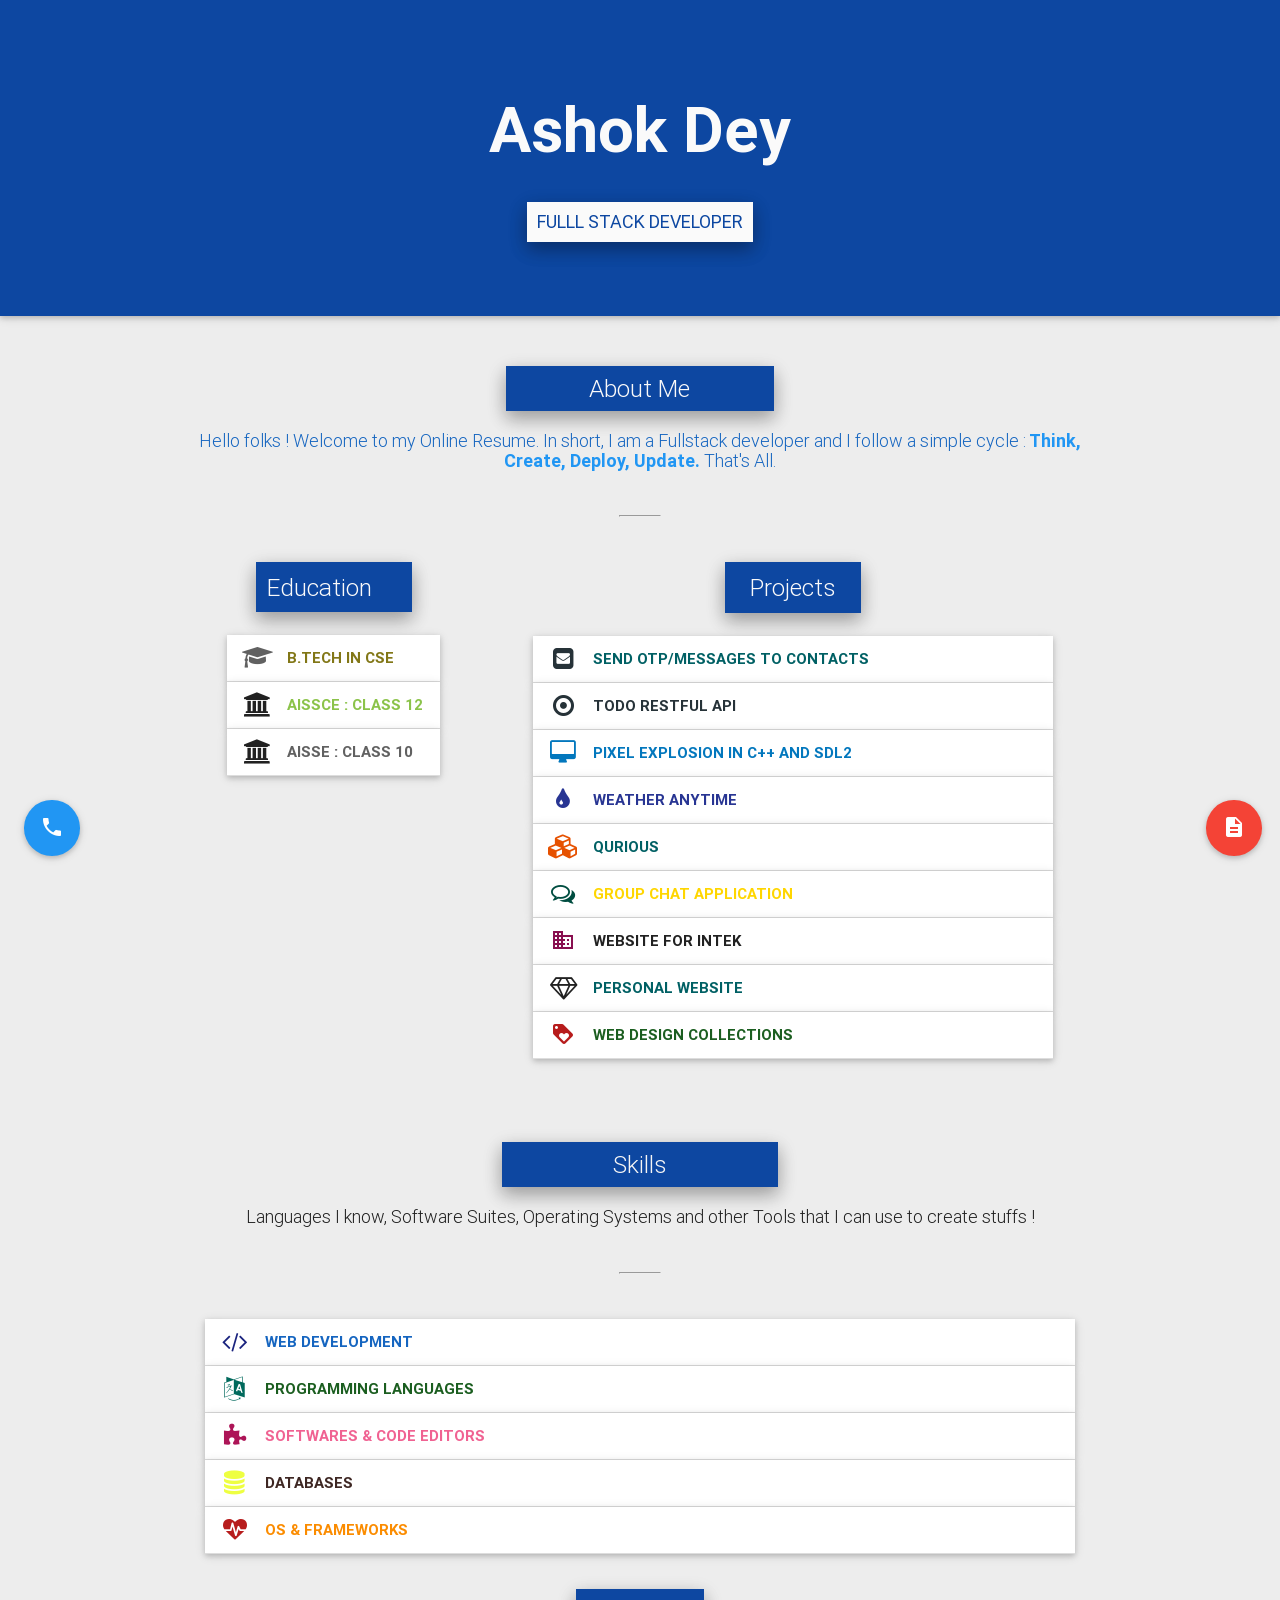
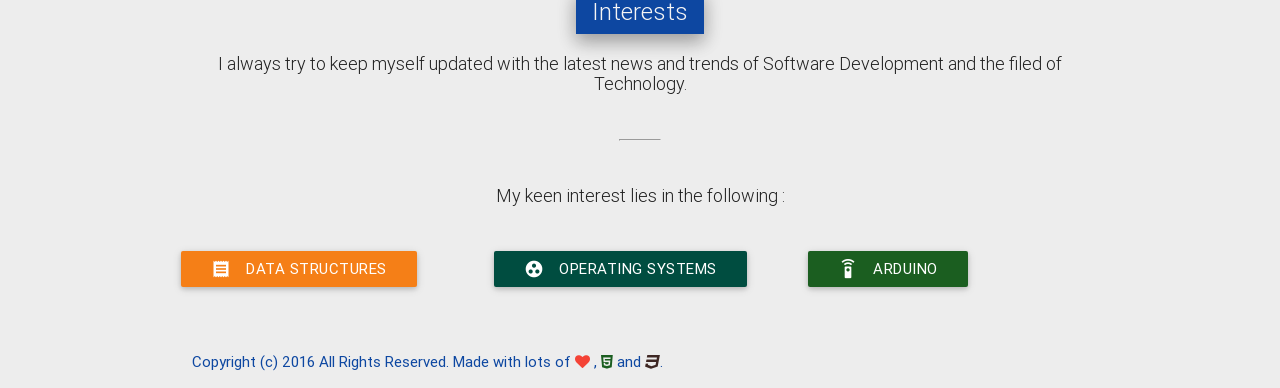
==== index.html @ 4028cf7d "initial commit" ====
<!DOCTYPE html>
<html>
<head>
  <title>Ashok Dey's Resume</title>
  <meta name="viewport" content="width=device-width, initial-scale=1"/>
  <meta content="Online Resume of Ashok Dey" name="description">
  <meta content="Ashok Dey" name="author">
  <meta content=
  "ashok, ashok-dey, resume, online-resume,computer-science-engineering,student,btech,greater-noida, noida, new-delhi, ncr,accurate- institute-management-technology,web-developer,web-designer,undergraduate"
  name="keywords">
  <!--META ENDING-->

  <link href="favicon.png" rel="shorcut icon">
  <link type="text/css" rel="stylesheet" href="css/materialize.min.css"  media="screen,projection"/>  <link type="text/css" rel="stylesheet" href="css/font-awesome.min.css"/>
  <link type="text/css" rel="stylesheet" href="css/style.css">
  <link href="https://fonts.googleapis.com/icon?family=Material+Icons" rel="stylesheet">

</head>
<body>
    <!-- Custom Code -->
    <header class = "intro blue darken-4 z-depth-1">
        <h1 class="grey-text text-lighten-5">Ashok Dey</h1>
        <h5 class="grey lighten-5 blue-text text-darken-4 z-depth-2">Fulll Stack Developer</h5>
    </header>
    <article class="container about"> <!-- About Starting-->
        <h5 class="blue darken-4 grey-text text-lighten-5 z-depth-2"> About Me </h5>
        <h6 class="blue-text text-darken-3">
            Hello folks ! Welcome to my Online Resume. In short, I am a Fullstack developer and I follow a simple cycle :<span class="myBold blue-text" style="text-transform:none"> Think, Create, Deploy, Update.</span> That's All.
        </h6>
        <hr>
        <article class="row"> <!-- Edu & Project Row -->
            <!-- Education Col -->
            <article class="education col l4 m12 s12">
                <h5 class="blue darken-4 grey-text text-lighten-5 z-depth-2">Education</h5>
                <section class="col s12">
                    <ul class="collapsible popout">
                        <li>
                            <div class="collapsible-header"><i class="fa fa-graduation-cap grey-text text-darken-2"></i>
                                <span class="myBold lime-text text-darken-4">
                                    B.Tech in CSE
                                </span>
                            </div>
                            <div class="collapsible-body light-green darken-4 grey-text text-lighten-4">
                                <p>
                                    Accurate Institute of Management &amp; Technology<br>
                                    Expected : June 2016<br>
                                    GPA : 7.1<br>
                                    Greater Noida, UP 201306
                                </p>
                            </div>
                        </li>
                        <li>
                            <div class="collapsible-header"><i class="fa fa-university"></i>
                                <span class="myBold light-green-text">
                                    AISSCE : Class 12
                                </span>
                            </div>
                            <div class="collapsible-body indigo darken-4 grey-text text-lighten-4">
                                <p>
                                    Board : CBSE<br>
                                    Tata D.A.V School<br>
                                    Passed: March 2011 Percentile : 64% <br>
                                    Jamadoba, Dhanbad 828301
                                </p>
                            </div>
                        </li>
                        <li>
                            <div class="collapsible-header"><i class="fa fa-university"></i>
                                <span class="myBold grey-text text-darken-2">
                                    AISSE : Class 10
                                </span>
                            </div>
                            <div class="collapsible-body grey darken-4 grey-text text-lighten-4">
                                <p>
                                    Board : CBSE<br>
                                    Tata D.A.V School<br>
                                    Passed: March 2009<br>
                                    Percentile : 91%<br>
                                    Jamadoba, Dhanbad 828301
                                </p>
                            </div>
                        </li>
                    </ul>
                </section>
            </article><!--Education Col Ends here -->
            <!-- Projects Col Starts here -->
            <article class="projects col l8 m12 s12">
                <h5 class="blue darken-4 grey-text text-lighten-5 z-depth-2">Projects</h5>
                <section class="col s12">
                    <ul class="collapsible popout">
                        <!-- Project 0 -->
                        <li> 
                            <div class="collapsible-header"><i class="fa fa-envelope-square blue-grey-text text-darken-4"></i>
                                <span class="myBold cyan-text text-darken-4">
                                    Send OTP/Messages to Contacts  
                                </span>
                            </div>
                            <div class="collapsible-body">
                                <div class="card myCard blue darken-3">
                                    <div class="card-content white-text">
                                      <span class="card-title">Application to Send SMS</span>
                                      <p>
                                          This applicattion uses the Twilio API to send Randonly generated 6-digit OTP/ Custom Messages to Saved contacts<br><br>  
                                          <span class="myBold myHighlight">
                                              Tech Stack: NodeJS, ExpressJS, EJS, Bootstrap, MongoDB, Mocha, Supertest
                                          </span>
                                      </p>
                                    </div>
                                    <div class="card-action">
                                      <a href="https://send-otp.herokuapp.com/" target="_blank">Use the APP Now!</a>
                                    </div>
                                </div> <!--End of Card -->
                            </div>
                        </li>
                        <!-- Project 1 -->
                        <li> 
                            <div class="collapsible-header"><i class="fa fa-dot-circle-o blue-grey-text text-darken-4"></i>
                                <span class="myBold blue-grey-text text-darken-4">
                                    Todo RESTful API
                                </span>
                            </div>
                            <div class="collapsible-body">
                                <div class="card myCard blue-grey darken-3">
                                    <div class="card-content white-text">
                                      <span class="card-title">RESTful API to manage Todos</span>
                                      <p>
                                          This API manages Todos and Users. It facilitates registering a user, logging in and create, update and delete todos<br><br>  
                                          <span class="myBold myHighlight">
                                              Tech Stack: NodeJS, ExpressJS, MongoDB, Mocha
                                          </span>
                                      </p>
                                    </div>
                                    <div class="card-action">
                                      <a href="https://ad-todo-api.herokuapp.com" target="_blank">Use The API Now !</a>
                                    </div>
                                </div> <!--End of Card -->
                            </div>
                        </li>
                        <!-- Project 2 -->
                        <li> 
                            <div class="collapsible-header"><i class="fa fa-desktop light-blue-text text-darken-3"></i>
                                <span class="myBold light-blue-text text-darken-3">
                                    Pixel Explosion in C++ and SDL2
                                </span>
                            </div>
                            <div class="collapsible-body">
                                <div class="card myCard light-blue lighten-1">
                                    <div class="card-content white-text">
                                      <span class="card-title">Pixel Simulation Using in C++</span>
                                      <p>
                                          C++ application that draws patterns with pixels. It uses an external library SDL2 that facilitates graphical programming and event trapping using C/C++<br><br>  
                                          <span class="myBold myHighlight">
                                              Tech Stack: C++ and SDL2
                                          </span>
                                      </p>
                                    </div>
                                    <div class="card-action">
                                      <a href="https://github.com/ashokdey/Pixel_Explosion" target="_blank">Visit The Repository Now !</a>
                                    </div>
                                </div> <!--End of Card -->
                            </div>
                        </li>
                        <!-- Project 3 -->
                        <li> 
                            <div class="collapsible-header"><i class="fa fa-tint indigo-text text-darken-3"></i>
                                <span class="myBold indigo-text text-darken-3">
                                    Weather Anytime
                                </span>
                            </div>
                            <div class="collapsible-body">
                                <div class="card myCard indigo lighten-1">
                                    <div class="card-content white-text">
                                      <span class="card-title">Weather Information in Browser</span>
                                      <p>
                                          A weather app that can track your location and give the weather condition of your location. Moreover you can even search for weather of different places using zip code, state, city or any address.<br><br>  
                                          <span class="myBold myHighlight">
                                              Tech Stack: HTML5 Geolocation API, DarkSkyAPI, jQuery, JS, HTML5, Ajax
                                          </span>
                                      </p>
                                    </div>
                                    <div class="card-action">
                                      <a href="https://ashokdey.github.io/projects/weather-app/" target="_blank">Use the App Now !</a>
                                    </div>
                                </div> <!--End of Card -->
                            </div>
                        </li>
                        <!-- Project 1 -->
                        <li> 
                            <div class="collapsible-header"><i class="fa fa-cubes orange-text text-darken-4"></i>
                                <span class="myBold cyan-text text-darken-4">
                                    Qurious
                                </span>
                            </div>
                            <div class="collapsible-body">
                                <div class="card myCard purple darken-3">
                                    <div class="card-content white-text">
                                      <span class="card-title">Lets Help Each Other</span>
                                      <p>
                                          A question answer platform. This is a major project containing more than 15 modules. Currently under development. it has few features of a social network like following an user and feeds.<br>
                                          <span class="myBold myHighlight">
                                              Tech Stack: HTML5, CSS3, PHP, MYSQL, jQuery, Bootstrap3
                                          </span>
                                      </p>
                                    </div>
                                    <div class="card-action">
                                      <a href="http://www.qurious.xyz" target="_blank">Visit The Site Now !</a>
                                    </div>
                                </div> <!--End of Card -->
                            </div>
                        </li>
                        <li> <!-- Project 2 -->
                            <div class="collapsible-header"><i class="fa fa-comments-o teal-text text-darken-4"></i>
                                <span class="myBold yellow-text text-accent-4">
                                    Group Chat Application
                                </span>
                            </div>
                            <div class="collapsible-body">
                                <div class="card myCard teal darken-4">
                                    <div class="card-content white-text">
                                      <span class="card-title myLight">JustShout : Keep Shouting</span>
                                      <p>
                                          A simple chat application just in 35 lines.
                                          No login required and anyone can join the chat. The chats are stored and fetched from database. It's responsive, uses Ajax and The brand new Material Design<br>
                                          <span class="myBold myHighlight">
                                              Tech stack: HTML5, CSS3, PHP, MySQL
                                          </span>
                                      </p>
                                    </div>
                                    <div class="card-action">
                                      <a href="http://www.ashokdey.in/projects/justshout2/" target="_blank">Check the Shoughts !</a>
                                      <a href="http://www.ashokdey.in/projects/justshout" target="_blank">Older Version</a>
                                    </div>
                                </div> <!--End of Card -->
                            </div>
                        </li>
                        <li> <!-- Project 3 -->
                            <div class="collapsible-header"><i class="material-icons pink-text text-darken-4">business</i>
                                <span class="myBold grey-text text-darken-4">
                                    Website for Intek
                                </span>
                            </div>
                            <div class="collapsible-body">
                                <div class="card myCard orange darken-4">
                                    <div class="card-content white-text">
                                      <span class="card-title">Intek Computer Education</span>
                                      <p>
                                          Yet another web development project.
                                          This website is for a computer education
                                          institute that is designed by me and is still under development. It will be redesigned again
                                          and will be completed by Dec 2016<br>
                                          <span class="myUpper myHighlight">
                                            Tech Stack : HTML5, CSS3, PHP, MySQL, Bootstrap 3
                                          </span>
                                      </p>
                                    </div>
                                    <div class="card-action">
                                      <a href="http://intek.ashokdey.in/" target="_blank">Have a Look</a>
                                    </div>
                                </div> <!--End of Card -->
                            </div>
                        </li>
                        <li> <!-- Project 4 -->
                            <div class="collapsible-header"><i class="fa fa-diamond"></i>
                                <span class="myBold cyan-text text-darken-4">
                                    Personal Website
                                </span>
                            </div>
                            <div class="collapsible-body">
                                <div class="card myCard green darken-4">
                                    <div class="card-content white-text">
                                      <span class="card-title myLight">More about me here</span>
                                      <p>
                                          This is my existence on the web.
                                          The website was designed using
                                          Photoshop CC. It's is kespt as simple
                                          as possible and at the same time,
                                          it's responsive too !<br>
                                          <span class ="myBold myHighlight">
                                              Tech Stack : HTML5, CSS3, jQuery
                                          </span>
                                        </p>
                                    </div>
                                    <div class="card-action">
                                      <a href="http://www.ashokdey.in" target="_blank">Latest Version</a>
                                      <a href="http://www.ashokdey.in/old" target="_blank">Older Version</a>
                                    </div>
                                </div> <!--End of Card -->
                            </div>
                        </li>
                        <li> <!-- Project 5 -->
                            <div class="collapsible-header"><i class="material-icons red-text text-darken-4">loyalty</i>
                                <span class="myBold myUpper green-text text-darken-4">
                                    Web Design Collections
                                </span>
                            </div>
                            <div class="collapsible-body">
                                <div class="card myCard blue darken-3">
                                    <div class="card-content white-text">
                                      <span class="card-title myLight">Design Collection</span>
                                      <p>This is a collection of the website designs I have made as a hobby using Adobe Photoshop CS 6 and Adobe Photoshop CC. The graphics and toons used are borrowed from the internet freebies</p>
                                    </div>
                                    <div class="card-action">
                                      <a href="https://drive.google.com/open?id=0Byqg5mck_vdLRWZnU3VLdWtpWUU" target= "_blank">View the Collection</a>
                                    </div>
                                </div> <!--End of Card -->
                            </div>
                        </li>
                    </ul> <!-- END Of collapse  -->
                </section>
            </article><!--projects Col Ends here -->
        </article> <!--Edu & Project Row END -->
        <article class="row"> <!-- Skills Row -->
            <article class="skills">
                <h5 class="blue darken-4 grey-text text-lighten-4 z-depth-2">
                    Skills
                </h5>
                <h6>
                    Languages I know, Software Suites, Operating Systems and other Tools that
                    I can use to create stuffs !
                </h6>
                <hr>
                <ul class="collapsible popout">
                    <li> <!-- Skill 1 Web Dev -->
                        <div class="collapsible-header"><i class="fa fa-code indigo-text text-darken-4"></i>
                            <span class="myBold blue-text text-darken-3">
                                Web Development
                            </span>
                        </div>
                        <div class="collapsible-body">
                            <div class="card myCard orange accent-4">
                                <div class="card-content white-text">
                                    <span class="myLight">
                                        Mostly I design and create web apps.
                                        The languages I use are:
                                    </span>
                                    <p>
                                        <span class ="myBold myHighlight-4">
                                            HTML5, CSS3, JavaScript, TypeScript, jQuery, NodeJS, MongoDB, Angular 2
                                        </span>
                                   </p>
                                </div> <!-- END card Content-->
                            </div> <!--End of Card -->
                        </div>
                    </li>
                    <li> <!-- Skill 2 Application Dev -->
                        <div class="collapsible-header"><i class="fa fa-language teal-text text-darken-3"></i>
                            <span class="myBold green-text text-darken-4">
                                Programming Languages
                            </span>
                        </div>
                        <div class="collapsible-body">
                            <div class="card myCard light-green darken-4">
                                <div class="card-content white-text">
                                    <span class="myLight">
                                        The programming languages I can code in are listed below:
                                    </span>
                                    <p>
                                        <span class ="myBold myHighlight-4">
                                            C, C++, PHP, Java, Python, JavaScript
                                        </span>
                                   </p>
                                </div> <!-- END card Content-->
                            </div> <!--End of Card -->
                        </div>
                    </li>
                    <li> <!-- Skill 3 Softs  -->
                        <div class="collapsible-header"><i class="fa fa-puzzle-piece pink-text text-darken-3"></i>
                            <span class="myBold pink-text text-lighten-2">
                                Softwares &amp; Code Editors
                            </span>
                        </div>
                        <div class="collapsible-body">
                            <div class="card myCard pink lighten-2">
                                <div class="card-content white-text">
                                  <span class="myLight">
                                      I love to try new tools, editors and IDEs, the ones which
                                      I use most frequently are listed below:
                                  </span>
                                  <p>
                                      <span class ="myBold myHighlight-4">
                                          Adobe Photoshop, Visual Studio,
                                          CodeBlocks, Sublime Text, Atom,
                                          VS Code, PowerShell, GCC.
                                      </span>
                                 </p>
                                </div>
                            </div>
                        </div>
                    </li>
                    <li> <!-- Skill 4 Databases  -->
                        <div class="collapsible-header"><i class="fa fa-database lime-text text-accent-2"></i>
                            <span class="myBold brown-text text-darken-4">
                                Databases
                            </span>
                        </div>
                        <div class="collapsible-body">
                            <div class="card myCard grey darken-2">
                                <div class="card-content white-text">
                                  <span class="myLight">
                                      Worked on relational database and now trying
                                      Document Oriented database.
                                  </span>
                                  <p>
                                      <span class ="myBold myHighlight-4">
                                          MySQL &amp; MongoDB
                                      </span>
                                    </p>
                                </div>
                            </div>
                        </div>
                    </li>
                    <li> <!-- Skill 4 Frameworks  -->
                        <div class="collapsible-header"><i class="fa fa-heartbeat red-text text-darken-4"></i>
                            <span class="myBold orange-text text-darken-1">
                                OS &amp; Frameworks
                            </span>
                        </div>
                        <div class="collapsible-body">
                            <div class="card myCard deep-orange lighten-2">
                                <div class="card-content white-text">
                                  <span class="myLight">
                                      Now a days I am falling for JavaScript and trying lots of new frameworks. But I have tried the following frameworks as well :
                                  </span>
                                  <p>
                                      <span class ="myBold myHighlight-4">
                                          Bootstrap 3, Foundation 5, Materialize CSS,
                                          NodeJS, jQuery, Electron, Mocha, Socket IO, ExpressJS
                                      </span>
                                    </p>
                                    <span class="myLight">
                                        I have worked in the following Opearting Systems :
                                    </span>
                                    <p>
                                        <span class ="myBold myHighlight-4">
                                            Windows XP &amp; above, Ubuntu 12.10 &amp; above
                                        </span>
                                      </p>
                                </div>
                            </div>
                        </div>
                    </li>
                </ul> <!-- END of Collapse -->
            </article>
        </article> <!-- Skils Row ENDS -->
        <article class="row"> <!-- Interests row -->
            <article class="interests s12"> <!-- Interests col-->
                <h5 class="blue darken-4 grey-text text-lighten-4 z-depth-2">
                    Interests
                </h5>
                <h6>
                    I always try to keep myself updated with the latest news and trends of Software Development and the filed of Technology.
                </h6>
                <hr>
                <h6>
                    My keen interest lies in the following :
                </h6>
                <div class="row">
                    <div class="col s12 l4  m8 offset-m2">
                        <a class="waves-effect waves-light btn yellow darken-4"><i class="material-icons left">receipt</i>Data Structures</a>
                    </div>
                    <div class="col s12 l4 m8 offset-m2">
                        <a class="waves-effect waves-light btn teal darken-4"><i class="material-icons left">group_work</i>Operating Systems</a>
                    </div>
                    <div class="col s12 l4 m8 offset-m2">
                        <a class="waves-effect waves-light btn green darken-4"><i class="material-icons left">settings_remote</i>Arduino</a>
                    </div>
                </div> <!-- Rrow End -->
            </article> <!--Interest Col Ends -->
        </article><!-- Interests Row-->
        <footer>
            <!--Download Resume FAB-->
            <div class="fixed-action-btn verical" style="bottom: 45px; right:24px; width:50px">
              <a class="btn-floating btn-large waves-effect waves-light red"
                 href="https://drive.google.com/open?id=0Byqg5mck_vdLUHYwM0NfQjR0aFU" target="_blank">
                <i class="material-icons">description</i>
              </a>
            </div>
          
            <!--Social Links FAB-->
            <div class="fixed-action-btn verical" style="bottom: 45px; left: 24px; width:50px">
              <a class="btn-floating btn-large waves-effect waves-light blue darker-4">
                <i class="large material-icons">call</i>
              </a>
              <ul>
                <li>
                    <a class="btn-floating black" href="https://github.com/ashokdey" target="_blank">
                    <i class="fa fa-github-alt"></i>
                    </a>
                </li>
                <li>
                    <a class="btn-floating blue darken-2" href="https://linkedin.com/in/ashokdey" target="_blank">
                        <i class="fa fa-linkedin"></i>
                    </a>
                </li>
                <li>
                    <a class="btn-floating grey darken-4" href="https://stackoverflow.com/users/2804236/ashok-dey" target="_blank">
                        <i class="fa fa-stack-overflow"></i>
                    </a>
                </li>
                <li>
                    <a class="btn-floating blue darken-4" href="https://www.facebook.com/ashokdey001" target="_blank">
                        <i class="fa fa-facebook-f"></i>
                    </a>
                </li>
                <li>
                    <a class="btn-floating blue lighten-2" href="https://twitter.com/ashokdey001" target="_blank">
                        <i class="fa fa-twitter"></i>
                    </a>
                </li>
                <li>
                    <a class="btn-floating red" href="https://plus.google.com/+AshokDey/" target="_blank">
                        <i class="fa fa-google-plus"></i>
                    </a>
                </li>
              </ul>
            </div>
            <div class="card-pannel blue-text text-darken-4">
                <p>
                    Copyright (c) 2016 All Rights Reserved. Made with lots of <i class="fa fa-heart red-text"></i> , <i class="fa fa-html5 green-text text-darken-4"></i> and <i class="fa fa-css3 brown-text text-darken-4"></i>.
                </p>
            </div>

        </footer>
    </article> <!-- ABOUT container ENDS Here-->



    <!-- End of Custom Code -->
    <!-- jQuery is required by Materialize to function -->
    <script type="text/javascript" src="https://code.jquery.com/jquery-2.1.1.min.js"></script>
    <script type="text/javascript" src="js/materialize.min.js"></script>
    <script type="text/javascript">
        //custom JS code
    </script>

</body>
</html>
---- css/style.css ----
/*
custom fonts
*/

@font-face {
    font-family: myFontBold;
    src: url('../font/roboto/Roboto-Bold.woff2');
    src: url('../font/roboto/Roboto-Bold.woff');
}

@font-face {
    font-family: myFontLight;
    src: url('../font/roboto/Roboto-Light.woff2');
    src: url('../font/roboto/Roboto-Light.woff');
}

.myBold {
    font-family: myFontbold, sans-serif;
    text-transform: uppercase;
}

.myLight {
    font-family: myFontLight, sans-serif;
}

.myUpper {
    text-transform: uppercase;

}

.myHighlight {
    background: #000;
    color: #fff !important;
    padding: 1%;
}

.myHighlight-2 {
    font-size: 1.2em;
    background: #ffd600;
    color: #e65100 !important;
    padding: 5%;
}

.myHighlight-3 {
    background: #ffd600;
    color: #e65100 !important;
    text-transform: none;
    padding: 2%;
}

.myHighlight-4 {
    background: lightyellow;
    color: black !important;
    text-transform: none;
    padding: 0.3em;
}

.myCard {
    margin-bottom: 0;
    margin-top: 0;
}

.myProgress {
    height: 10px;
    margin: 1rem 0rem 1rem 4rem;
}

.web-dev-progress-color {
    background: #fb8c00 !important;
}

.prog-lang-progress-color {
    background: #8bc34a !important;
}



body, html
{
    background-color: #EDEDED !important;
}

.intro
{
    text-align: center;
    padding-top: 5%;
    padding-bottom: 5%;
    margin-bottom: 50px;
}

.intro h1
{
    font-weight: 900;

}

.intro h5
{
    text-transform: uppercase;
    background-color: #f5f5f5;
    padding: 10px;
    color: #333333;
    display: inline-block;
    font-size: 1.2rem;
}

.about .col
{
    margin-bottom: 24px;
}

.about h5
{
    font-family: myFontLight, sans-serif;
    width: 30%;
    padding: 1%;
    margin: 0 auto;
    text-align: center;
    text-transform: none;
    margin-bottom: 15px;
}

.about h6
{
    font-family: myFontLight, sans-serif;
    font-size: 1.2em;
    text-align: center;
    text-transform: none;
    margin-top: 20px;
    margin-bottom: 45px;
}

.about hr
{
    width: 40px;
    margin-bottom: 45px;
}

.about .card
{
    text-align: center;
}

.education {
    text-align: left;
    display: inline-block;
}

.education h5 {
    width: 45%;
    padding: 2%;
    text-align: left;
}

.projects {
    text-align: left;
    display: inline-block;
}

.projects h5 {
    width: 18%;
    padding: 1%;
    text-align: center;;
}

.tools-name {
    display: inline-block;
}

.tools-progess {
    display: inline-block;
}

.interests {
    text-align: left !important;
    display: block;
}

.interests h5 {
    text-align: left;
    width: 14%;
    padding: 1%;
    text-align: center;
}

/*
Media queries
*/

@media screen and (min-width: 992px) {

    .education h5 {
        width: 55%;
        padding: 4%;
    }

    .projects h5{
        width: 23%;
      padding: 2%;
  }
}



@media screen and (min-width: 601px) and (max-width: 992px) {
    .about h5 {
        width: 28%;
        padding: 2%;
    }

    .education h5 {
        width: 23%;
    }

    .projects h5{
        width: 20%;
        padding: 2%;
  }

  .myProgress {
      height: 10px;
      margin: 1rem 0rem 1rem 2rem;
  }
}



@media screen and (min-width: 301px) and (max-width:600px) {
    .about h5 {
        width: 42%;
        padding: 2%;
    }

    .education h5 {
        width: 42%;
    }

    .projects h5{
        width: 35%;
        padding: 2%;
  }

  .myProgress {
      height: 10px;
      margin: 1rem 0rem 1rem 1rem;
  }
}



@media screen and (max-width: 300px) {

    .about h5 {
        width: 42%;
        padding: 2%;
    }

    .education h5 {
        width: 42%;
        padding: 4%;
    }

    .projects h5{
        width: 36%;
      padding: 2%;
  }

  .myProgress {
      height: 10px;
  }
}
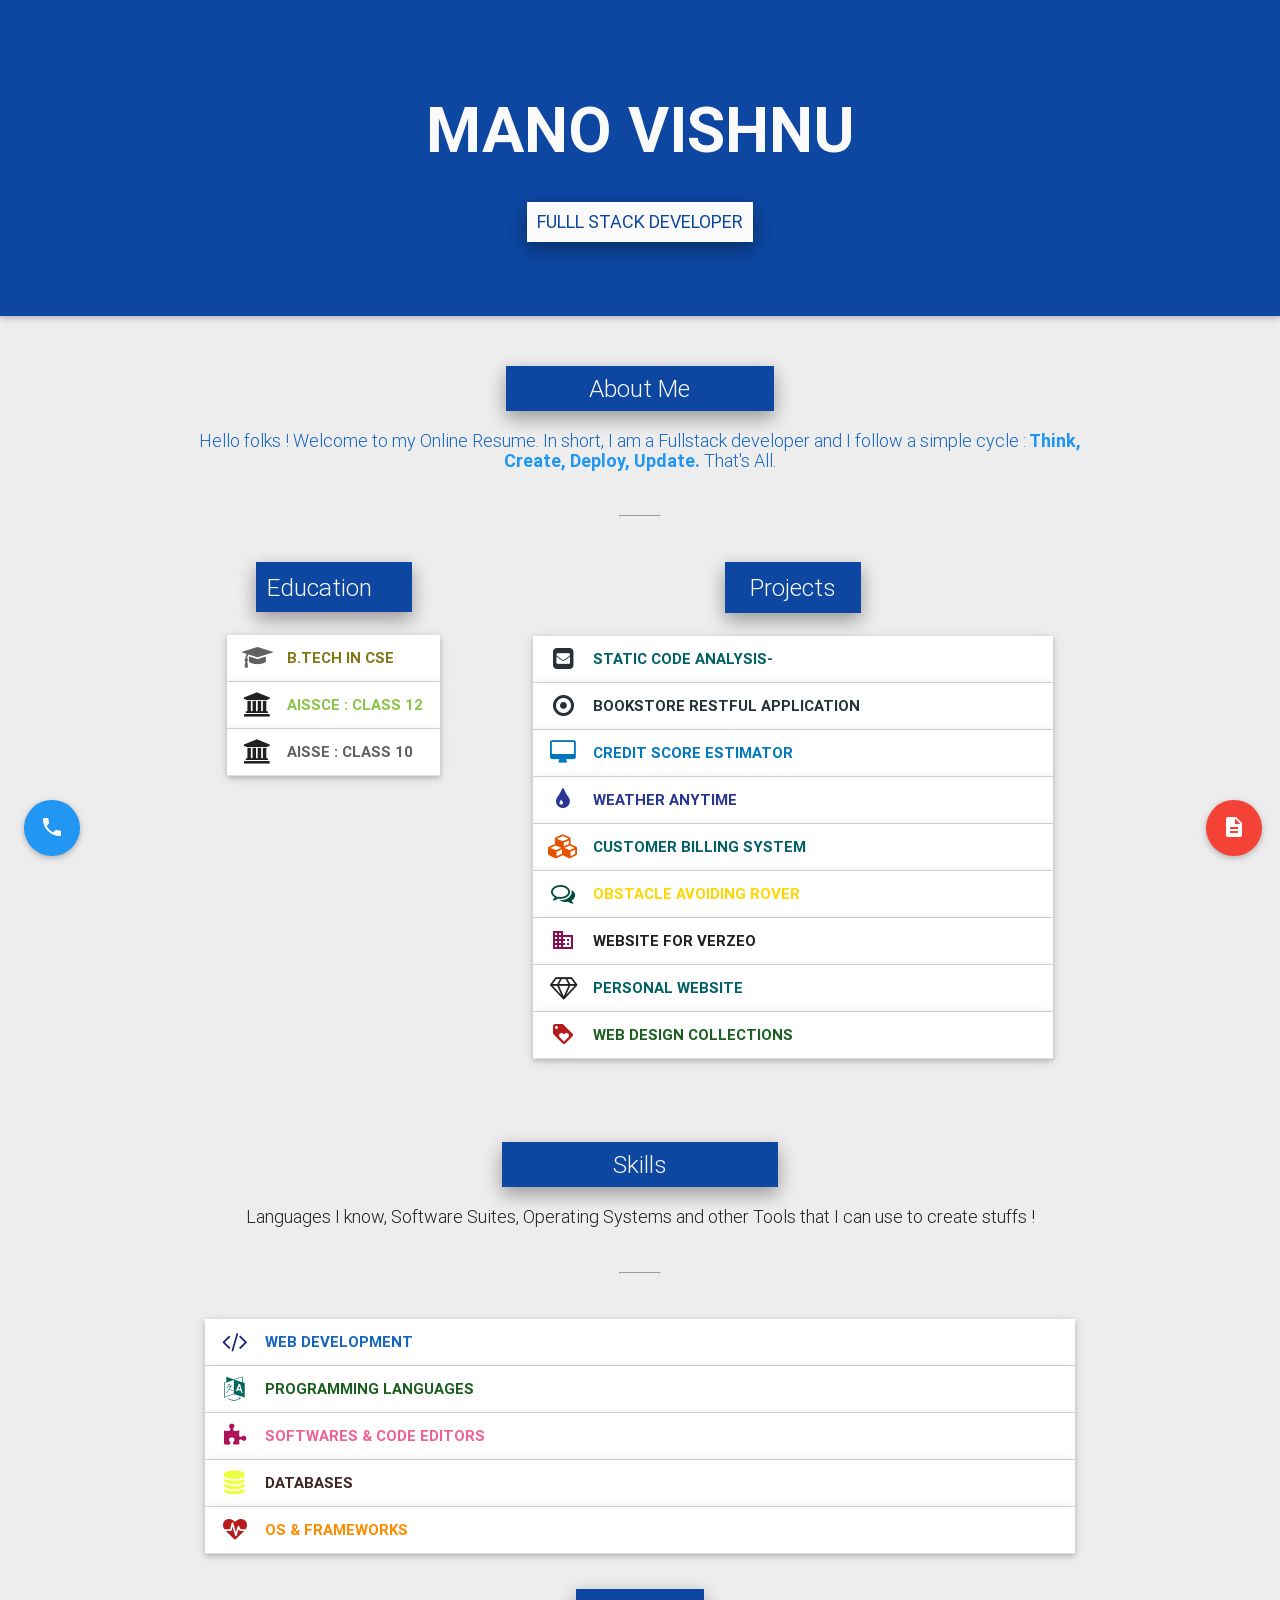
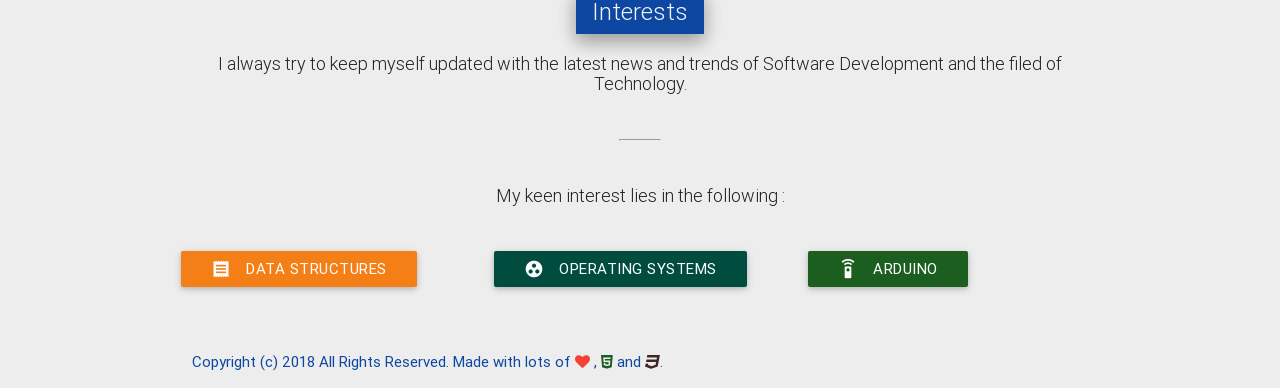
==== commit a195f539: "index changed" ====
--- a/index.html
+++ b/index.html
@@ -1,13 +1,12 @@
 <!DOCTYPE html>
 <html>
 <head>
-  <title>Ashok Dey's Resume</title>
+  <title>Mano's Resume</title>
   <meta name="viewport" content="width=device-width, initial-scale=1"/>
-  <meta content="Online Resume of Ashok Dey" name="description">
-  <meta content="Ashok Dey" name="author">
+  <meta content="Online Resume of Manovishnu" name="description">
+  <meta content="Mano vishnu" name="author">
   <meta content=
-  "ashok, ashok-dey, resume, online-resume,computer-science-engineering,student,btech,greater-noida, noida, new-delhi, ncr,accurate- institute-management-technology,web-developer,web-designer,undergraduate"
-  name="keywords">
+  "mano, manovishnu, resume, online-resume,computer-science-engineering,student,btech,new-delhi, ncr, Niit university,web-developer,web-designer,undergraduate" name="keywords">
   <!--META ENDING-->
 
   <link href="favicon.png" rel="shorcut icon">
@@ -19,7 +18,7 @@
 <body>
     <!-- Custom Code -->
     <header class = "intro blue darken-4 z-depth-1">
-        <h1 class="grey-text text-lighten-5">Ashok Dey</h1>
+        <h1 class="grey-text text-lighten-5">MANO VISHNU</h1>
         <h5 class="grey lighten-5 blue-text text-darken-4 z-depth-2">Fulll Stack Developer</h5>
     </header>
     <article class="container about"> <!-- About Starting-->
@@ -42,10 +41,10 @@
                             </div>
                             <div class="collapsible-body light-green darken-4 grey-text text-lighten-4">
                                 <p>
-                                    Accurate Institute of Management &amp; Technology<br>
-                                    Expected : June 2016<br>
-                                    GPA : 7.1<br>
-                                    Greater Noida, UP 201306
+                                    NIIT University<br>
+                                    Expected : June 2019<br>
+                                    CGPA : 5.77<br>
+                                    Neemrana, Delhi-Jaipur Highway.
                                 </p>
                             </div>
                         </li>
@@ -57,10 +56,11 @@
                             </div>
                             <div class="collapsible-body indigo darken-4 grey-text text-lighten-4">
                                 <p>
-                                    Board : CBSE<br>
-                                    Tata D.A.V School<br>
-                                    Passed: March 2011 Percentile : 64% <br>
-                                    Jamadoba, Dhanbad 828301
+                                    Board : BIETS<br>
+                                    Narayana Junior College<br>
+                                    Passed: March 2014 <br> 
+                                    CGPA : 9.35% <br>
+                                    Kukatpally Hyderabad 50105
                                 </p>
                             </div>
                         </li>
@@ -72,11 +72,11 @@
                             </div>
                             <div class="collapsible-body grey darken-4 grey-text text-lighten-4">
                                 <p>
-                                    Board : CBSE<br>
-                                    Tata D.A.V School<br>
-                                    Passed: March 2009<br>
-                                    Percentile : 91%<br>
-                                    Jamadoba, Dhanbad 828301
+                                    Board : SSCAP<br>
+                                    Sharadha Vidya Bhavan HS<br>
+                                    Passed: March 2012<br>
+                                    GPA : 9.7<br>
+                                    SG Nagar Hyderabad 500055
                                 </p>
                             </div>
                         </li>
@@ -92,7 +92,7 @@
                         <li> 
                             <div class="collapsible-header"><i class="fa fa-envelope-square blue-grey-text text-darken-4"></i>
                                 <span class="myBold cyan-text text-darken-4">
-                                    Send OTP/Messages to Contacts  
+                                    Static Code Analysis-
                                 </span>
                             </div>
                             <div class="collapsible-body">
@@ -116,7 +116,7 @@
                         <li> 
                             <div class="collapsible-header"><i class="fa fa-dot-circle-o blue-grey-text text-darken-4"></i>
                                 <span class="myBold blue-grey-text text-darken-4">
-                                    Todo RESTful API
+                                   Bookstore RESTful Application
                                 </span>
                             </div>
                             <div class="collapsible-body">
@@ -140,7 +140,7 @@
                         <li> 
                             <div class="collapsible-header"><i class="fa fa-desktop light-blue-text text-darken-3"></i>
                                 <span class="myBold light-blue-text text-darken-3">
-                                    Pixel Explosion in C++ and SDL2
+                                    Credit Score Estimator
                                 </span>
                             </div>
                             <div class="collapsible-body">
@@ -188,7 +188,7 @@
                         <li> 
                             <div class="collapsible-header"><i class="fa fa-cubes orange-text text-darken-4"></i>
                                 <span class="myBold cyan-text text-darken-4">
-                                    Qurious
+                                    Customer Billing System
                                 </span>
                             </div>
                             <div class="collapsible-body">
@@ -211,7 +211,7 @@
                         <li> <!-- Project 2 -->
                             <div class="collapsible-header"><i class="fa fa-comments-o teal-text text-darken-4"></i>
                                 <span class="myBold yellow-text text-accent-4">
-                                    Group Chat Application
+                                    Obstacle Avoiding Rover
                                 </span>
                             </div>
                             <div class="collapsible-body">
@@ -236,13 +236,13 @@
                         <li> <!-- Project 3 -->
                             <div class="collapsible-header"><i class="material-icons pink-text text-darken-4">business</i>
                                 <span class="myBold grey-text text-darken-4">
-                                    Website for Intek
+                                    Website for VerZeo
                                 </span>
                             </div>
                             <div class="collapsible-body">
                                 <div class="card myCard orange darken-4">
                                     <div class="card-content white-text">
-                                      <span class="card-title">Intek Computer Education</span>
+                                      <span class="card-title">WayOut Ecommerce</span>
                                       <p>
                                           Yet another web development project.
                                           This website is for a computer education
@@ -335,7 +335,7 @@
                                     </span>
                                     <p>
                                         <span class ="myBold myHighlight-4">
-                                            HTML5, CSS3, JavaScript, TypeScript, jQuery, NodeJS, MongoDB, Angular 2
+                                            HTML5, CSS3, JavaScript, TypeScript, jQuery, NodeJS.
                                         </span>
                                    </p>
                                 </div> <!-- END card Content-->
@@ -356,7 +356,7 @@
                                     </span>
                                     <p>
                                         <span class ="myBold myHighlight-4">
-                                            C, C++, PHP, Java, Python, JavaScript
+                                            C, C++, Java, Python, JavaScript
                                         </span>
                                    </p>
                                 </div> <!-- END card Content-->
@@ -380,7 +380,7 @@
                                       <span class ="myBold myHighlight-4">
                                           Adobe Photoshop, Visual Studio,
                                           CodeBlocks, Sublime Text, Atom,
-                                          VS Code, PowerShell, GCC.
+                                          VS Code.
                                       </span>
                                  </p>
                                 </div>
@@ -423,8 +423,8 @@
                                   </span>
                                   <p>
                                       <span class ="myBold myHighlight-4">
-                                          Bootstrap 3, Foundation 5, Materialize CSS,
-                                          NodeJS, jQuery, Electron, Mocha, Socket IO, ExpressJS
+                                          Bootstrap 4, Materialize CSS,
+                                          NodeJS, jQuery
                                       </span>
                                     </p>
                                     <span class="myLight">
@@ -471,7 +471,7 @@
             <!--Download Resume FAB-->
             <div class="fixed-action-btn verical" style="bottom: 45px; right:24px; width:50px">
               <a class="btn-floating btn-large waves-effect waves-light red"
-                 href="https://drive.google.com/open?id=0Byqg5mck_vdLUHYwM0NfQjR0aFU" target="_blank">
+                 href="https://drive.google.com/file/d/1LaKVGuz4yFrE99lhBUYIbETpFz0rbppL/view" target="_blank">
                 <i class="material-icons">description</i>
               </a>
             </div>
@@ -483,32 +483,27 @@
               </a>
               <ul>
                 <li>
-                    <a class="btn-floating black" href="https://github.com/ashokdey" target="_blank">
+                    <a class="btn-floating black" href="https://github.com/amanovishnu" target="_blank">
                     <i class="fa fa-github-alt"></i>
                     </a>
                 </li>
                 <li>
-                    <a class="btn-floating blue darken-2" href="https://linkedin.com/in/ashokdey" target="_blank">
+                    <a class="btn-floating blue darken-2" href="https://www.linkedin.com/in/amanovishnu/" target="_blank">
                         <i class="fa fa-linkedin"></i>
                     </a>
                 </li>
                 <li>
-                    <a class="btn-floating grey darken-4" href="https://stackoverflow.com/users/2804236/ashok-dey" target="_blank">
-                        <i class="fa fa-stack-overflow"></i>
-                    </a>
-                </li>
-                <li>
-                    <a class="btn-floating blue darken-4" href="https://www.facebook.com/ashokdey001" target="_blank">
+                    <a class="btn-floating blue darken-4" href="https://www.facebook.com/amanovishnu" target="_blank">
                         <i class="fa fa-facebook-f"></i>
                     </a>
                 </li>
                 <li>
-                    <a class="btn-floating blue lighten-2" href="https://twitter.com/ashokdey001" target="_blank">
+                    <a class="btn-floating blue lighten-2" href="https://twitter.com/ManoVishnu2" target="_blank">
                         <i class="fa fa-twitter"></i>
                     </a>
                 </li>
                 <li>
-                    <a class="btn-floating red" href="https://plus.google.com/+AshokDey/" target="_blank">
+                    <a class="btn-floating red" href="https://plus.google.com/u/0/" target="_blank">
                         <i class="fa fa-google-plus"></i>
                     </a>
                 </li>
@@ -516,7 +511,7 @@
             </div>
             <div class="card-pannel blue-text text-darken-4">
                 <p>
-                    Copyright (c) 2016 All Rights Reserved. Made with lots of <i class="fa fa-heart red-text"></i> , <i class="fa fa-html5 green-text text-darken-4"></i> and <i class="fa fa-css3 brown-text text-darken-4"></i>.
+                    Copyright (c) 2018 All Rights Reserved. Made with lots of <i class="fa fa-heart red-text"></i> , <i class="fa fa-html5 green-text text-darken-4"></i> and <i class="fa fa-css3 brown-text text-darken-4"></i>.
                 </p>
             </div>
 
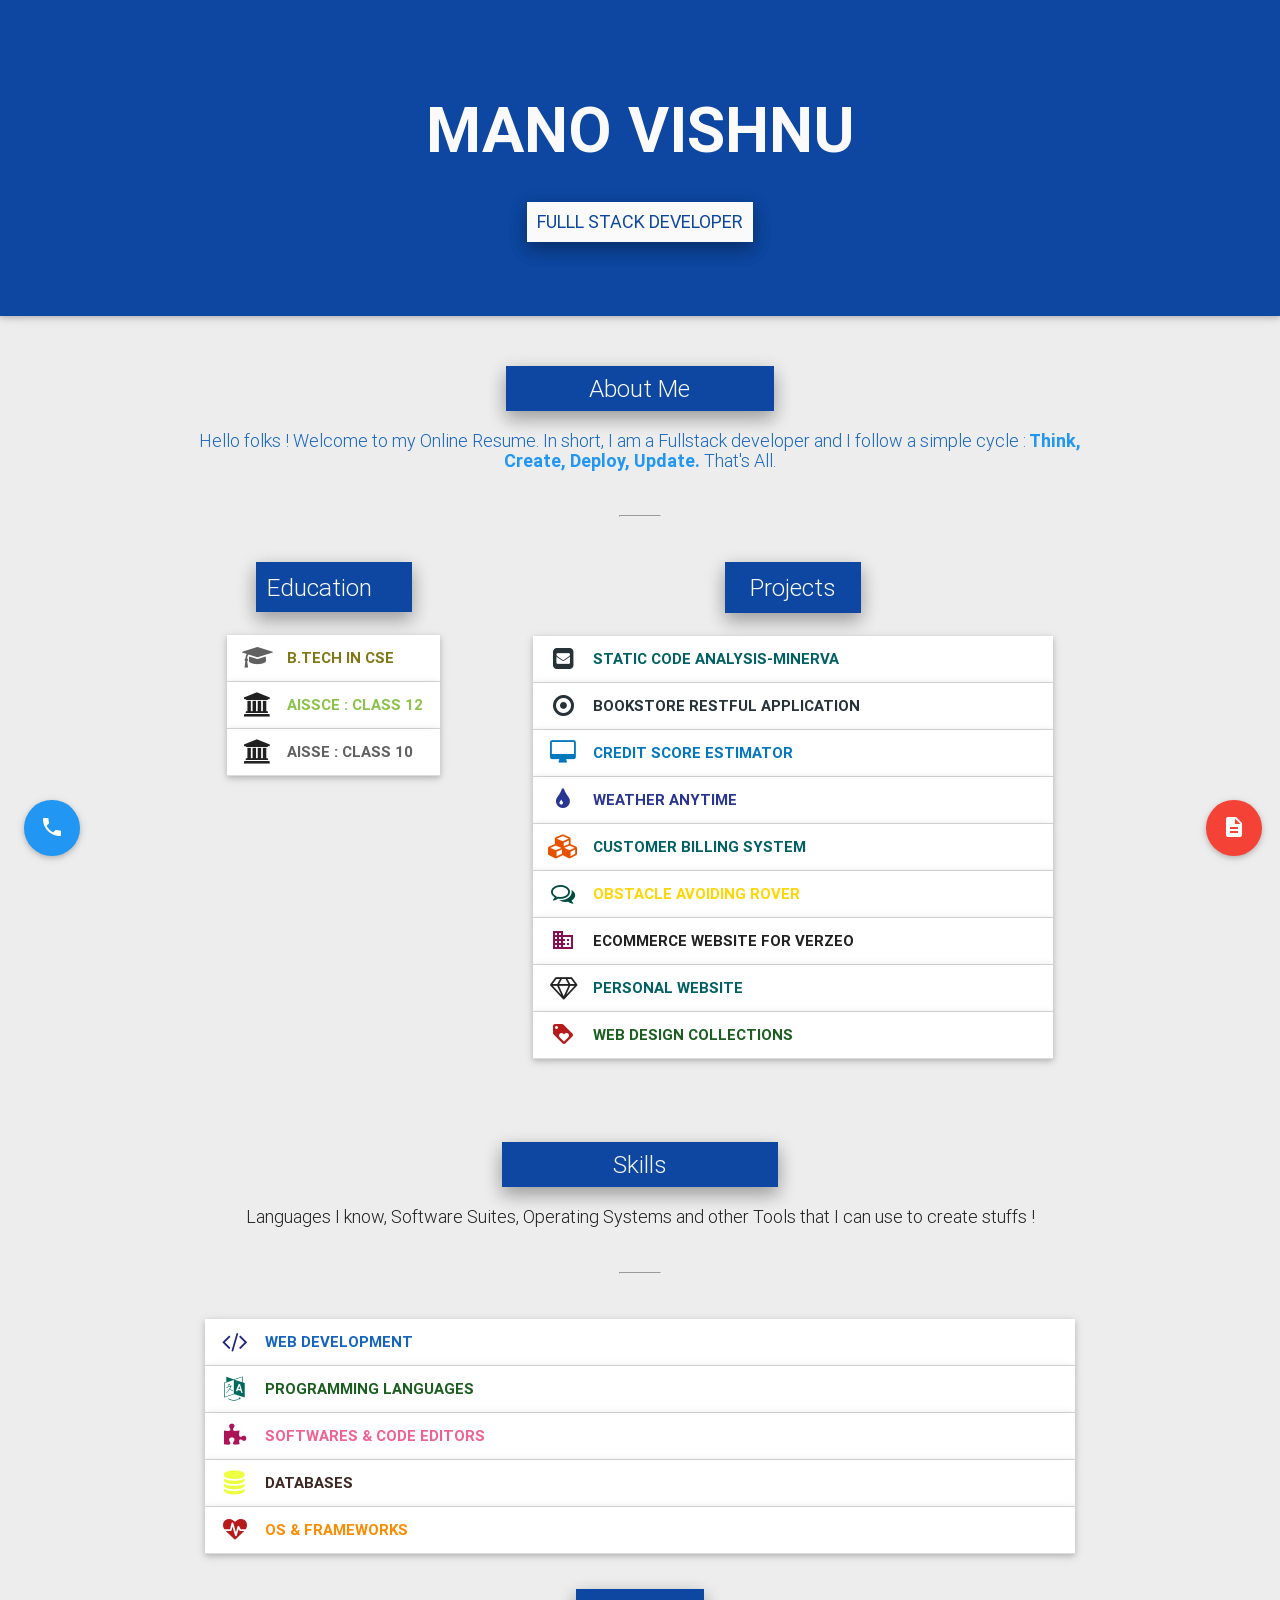
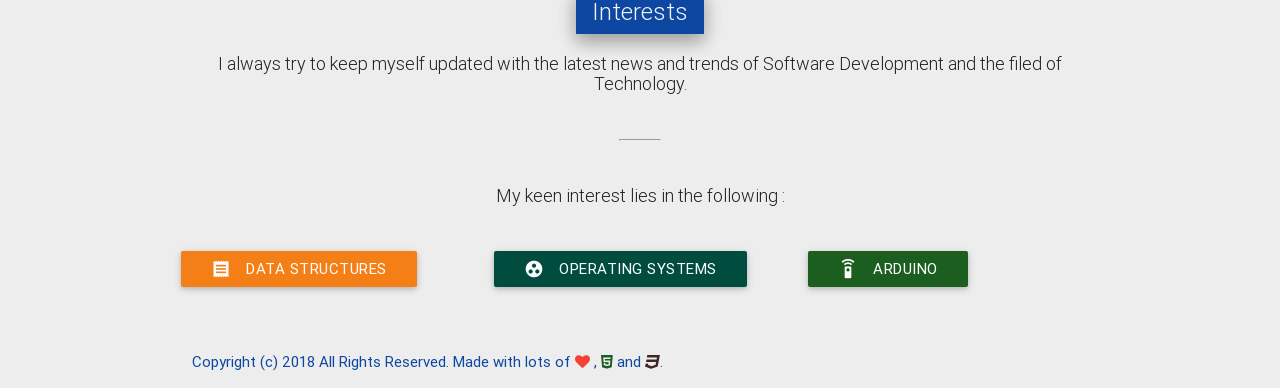
==== commit fe9d3a06: "Online Resume Changes Completed" ====
--- a/index.html
+++ b/index.html
@@ -92,22 +92,22 @@
                         <li> 
                             <div class="collapsible-header"><i class="fa fa-envelope-square blue-grey-text text-darken-4"></i>
                                 <span class="myBold cyan-text text-darken-4">
-                                    Static Code Analysis-
+                                    Static Code Analysis-Minerva
                                 </span>
                             </div>
                             <div class="collapsible-body">
                                 <div class="card myCard blue darken-3">
                                     <div class="card-content white-text">
-                                      <span class="card-title">Application to Send SMS</span>
-                                      <p>
-                                          This applicattion uses the Twilio API to send Randonly generated 6-digit OTP/ Custom Messages to Saved contacts<br><br>  
+                                      <span class="card-title">Application for Code Review</span>
+                                      <p>
+                                         A Web Application where registered users can get his/her reviewed by experts <br><br>  
                                           <span class="myBold myHighlight">
-                                              Tech Stack: NodeJS, ExpressJS, EJS, Bootstrap, MongoDB, Mocha, Supertest
-                                          </span>
-                                      </p>
-                                    </div>
-                                    <div class="card-action">
-                                      <a href="https://send-otp.herokuapp.com/" target="_blank">Use the APP Now!</a>
+                                              Tech Stack: NodeJS, ExpressJS, Bootstrap, MongoDB
+                                          </span>
+                                      </p>
+                                    </div>
+                                    <div class="card-action">
+                                      <a href="https://amanovishnu.github.io/Minerva-Code-Analysis-Tool/index.html" target="_blank">Use the APP Now!</a>
                                     </div>
                                 </div> <!--End of Card -->
                             </div>
@@ -122,16 +122,16 @@
                             <div class="collapsible-body">
                                 <div class="card myCard blue-grey darken-3">
                                     <div class="card-content white-text">
-                                      <span class="card-title">RESTful API to manage Todos</span>
-                                      <p>
-                                          This API manages Todos and Users. It facilitates registering a user, logging in and create, update and delete todos<br><br>  
+                                      <span class="card-title">RESTful API to manage data</span>
+                                      <p>
+                                          Through this api a user can add or remove books and purchase books via third party ecommerce sites<br><br>  
                                           <span class="myBold myHighlight">
-                                              Tech Stack: NodeJS, ExpressJS, MongoDB, Mocha
-                                          </span>
-                                      </p>
-                                    </div>
-                                    <div class="card-action">
-                                      <a href="https://ad-todo-api.herokuapp.com" target="_blank">Use The API Now !</a>
+                                              Tech Stack: NodeJS, ExpressJS, MongoDB
+                                          </span>
+                                      </p>
+                                    </div>
+                                    <div class="card-action">
+                                      <a href="https://github.com/amanovishnu/Bookstore-Web-App" target="_blank">View the Repository</a>
                                     </div>
                                 </div> <!--End of Card -->
                             </div>
@@ -146,16 +146,16 @@
                             <div class="collapsible-body">
                                 <div class="card myCard light-blue lighten-1">
                                     <div class="card-content white-text">
-                                      <span class="card-title">Pixel Simulation Using in C++</span>
-                                      <p>
-                                          C++ application that draws patterns with pixels. It uses an external library SDL2 that facilitates graphical programming and event trapping using C/C++<br><br>  
+                                      <span class="card-title">credit score estimation for loan</span>
+                                      <p>
+                                         Users can get his/ her credit score by using PAN numbers and file a complaint aganist false data<br><br>  
                                           <span class="myBold myHighlight">
-                                              Tech Stack: C++ and SDL2
-                                          </span>
-                                      </p>
-                                    </div>
-                                    <div class="card-action">
-                                      <a href="https://github.com/ashokdey/Pixel_Explosion" target="_blank">Visit The Repository Now !</a>
+                                              Tech Stack: HTML5, CSS3, PHP, MYSQL
+                                          </span>
+                                      </p>
+                                    </div>
+                                    <div class="card-action">
+                                      <a href="https://github.com/amanovishnu/Credit-Score-Estimator" target="_blank">Visit The Repository Now !</a>
                                     </div>
                                 </div> <!--End of Card -->
                             </div>
@@ -179,7 +179,7 @@
                                       </p>
                                     </div>
                                     <div class="card-action">
-                                      <a href="https://ashokdey.github.io/projects/weather-app/" target="_blank">Use the App Now !</a>
+                                      <a href="https://amanovishnu.github.io/Weather-App/index.html" target="_blank">Use the App Now !</a>
                                     </div>
                                 </div> <!--End of Card -->
                             </div>
@@ -194,16 +194,16 @@
                             <div class="collapsible-body">
                                 <div class="card myCard purple darken-3">
                                     <div class="card-content white-text">
-                                      <span class="card-title">Lets Help Each Other</span>
-                                      <p>
-                                          A question answer platform. This is a major project containing more than 15 modules. Currently under development. it has few features of a social network like following an user and feeds.<br>
+                                      <span class="card-title">C++ based Application for Billing</span>
+                                      <p>
+                                          A Billing System written in C++ for a Customer as a Part of internship<br><br>
                                           <span class="myBold myHighlight">
-                                              Tech Stack: HTML5, CSS3, PHP, MYSQL, jQuery, Bootstrap3
-                                          </span>
-                                      </p>
-                                    </div>
-                                    <div class="card-action">
-                                      <a href="http://www.qurious.xyz" target="_blank">Visit The Site Now !</a>
+                                              Tech Stack: C++, Command prompt
+                                          </span>
+                                      </p>
+                                    </div>
+                                    <div class="card-action">
+                                      <a href="https://github.com/amanovishnu/Customer-Billing-System" target="_blank">View The Repository !</a>
                                     </div>
                                 </div> <!--End of Card -->
                             </div>
@@ -217,18 +217,16 @@
                             <div class="collapsible-body">
                                 <div class="card myCard teal darken-4">
                                     <div class="card-content white-text">
-                                      <span class="card-title myLight">JustShout : Keep Shouting</span>
-                                      <p>
-                                          A simple chat application just in 35 lines.
-                                          No login required and anyone can join the chat. The chats are stored and fetched from database. It's responsive, uses Ajax and The brand new Material Design<br>
+                                      <span class="card-title myLight">Rover for Dimensional Mapping</span>
+                                      <p>
+                                          A Obstacle Avoiding Rover which can Estimate the Dimensions of the obstacle and can plot those data on the Screen using MATLAB<br><br>
                                           <span class="myBold myHighlight">
-                                              Tech stack: HTML5, CSS3, PHP, MySQL
-                                          </span>
-                                      </p>
-                                    </div>
-                                    <div class="card-action">
-                                      <a href="http://www.ashokdey.in/projects/justshout2/" target="_blank">Check the Shoughts !</a>
-                                      <a href="http://www.ashokdey.in/projects/justshout" target="_blank">Older Version</a>
+                                              Arduino, C++, MATLAB
+                                          </span>
+                                      </p>
+                                    </div>
+                                    <div class="card-action">
+                                      <a href="https://github.com/amanovishnu/Obstalce-Mapping-Rover" target="_blank">View The Repository</a>
                                     </div>
                                 </div> <!--End of Card -->
                             </div>
@@ -236,7 +234,7 @@
                         <li> <!-- Project 3 -->
                             <div class="collapsible-header"><i class="material-icons pink-text text-darken-4">business</i>
                                 <span class="myBold grey-text text-darken-4">
-                                    Website for VerZeo
+                                    Ecommerce Website for VerZeo
                                 </span>
                             </div>
                             <div class="collapsible-body">
@@ -245,16 +243,15 @@
                                       <span class="card-title">WayOut Ecommerce</span>
                                       <p>
                                           Yet another web development project.
-                                          This website is for a computer education
-                                          institute that is designed by me and is still under development. It will be redesigned again
-                                          and will be completed by Dec 2016<br>
+                                          This website is a part of the Training Program that is designed by me and is still under development. It will be redesigned again
+                                          and will be completed by Dec 2018<br>
                                           <span class="myUpper myHighlight">
-                                            Tech Stack : HTML5, CSS3, PHP, MySQL, Bootstrap 3
-                                          </span>
-                                      </p>
-                                    </div>
-                                    <div class="card-action">
-                                      <a href="http://intek.ashokdey.in/" target="_blank">Have a Look</a>
+                                            Tech Stack : HTML5, CSS3,Bootstrap 4
+                                          </span>
+                                      </p>
+                                    </div>
+                                    <div class="card-action">
+                                      <a href="https://amanovishnu.github.io/WayOut-eCommerce/index.html" target="_blank">Have a Look</a>
                                     </div>
                                 </div> <!--End of Card -->
                             </div>
@@ -281,8 +278,7 @@
                                         </p>
                                     </div>
                                     <div class="card-action">
-                                      <a href="http://www.ashokdey.in" target="_blank">Latest Version</a>
-                                      <a href="http://www.ashokdey.in/old" target="_blank">Older Version</a>
+                                      <a href="https://amanovishnu.github.io/" target="_blank">Latest Version</a>
                                     </div>
                                 </div> <!--End of Card -->
                             </div>
